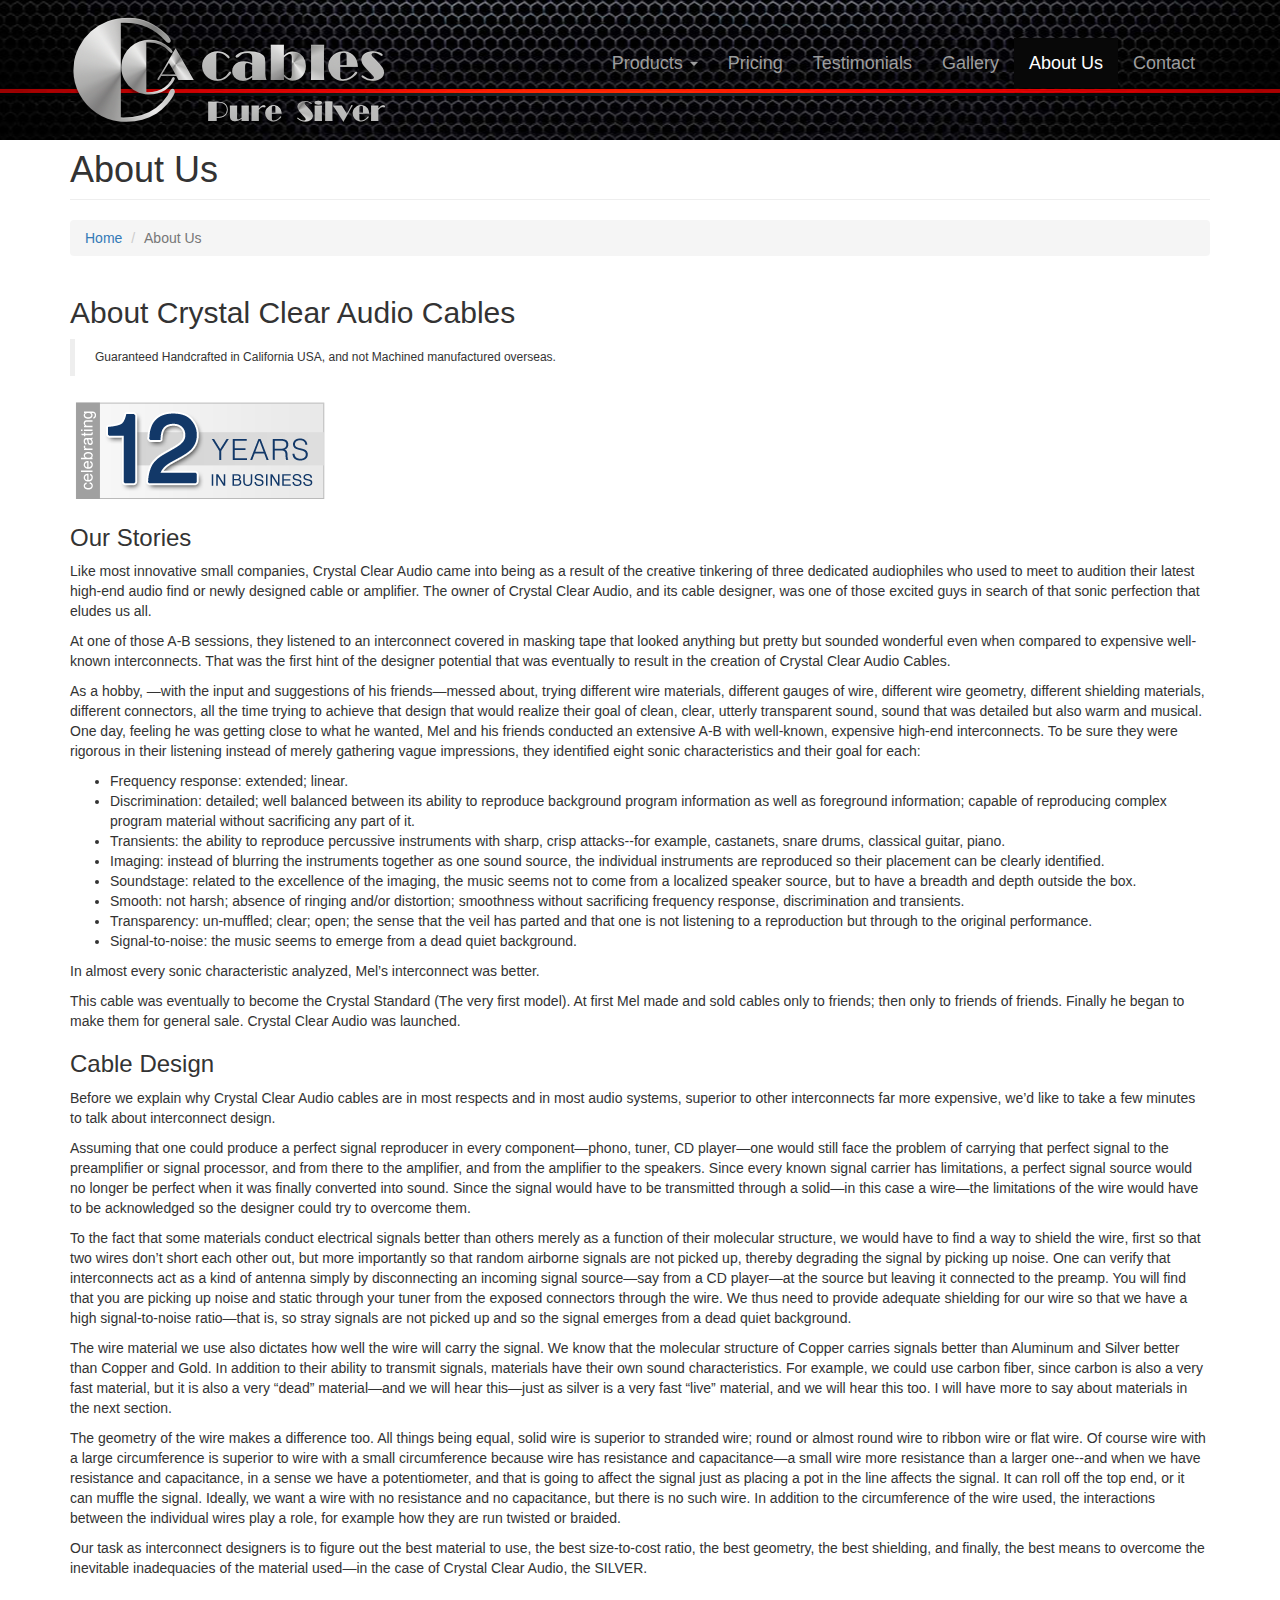
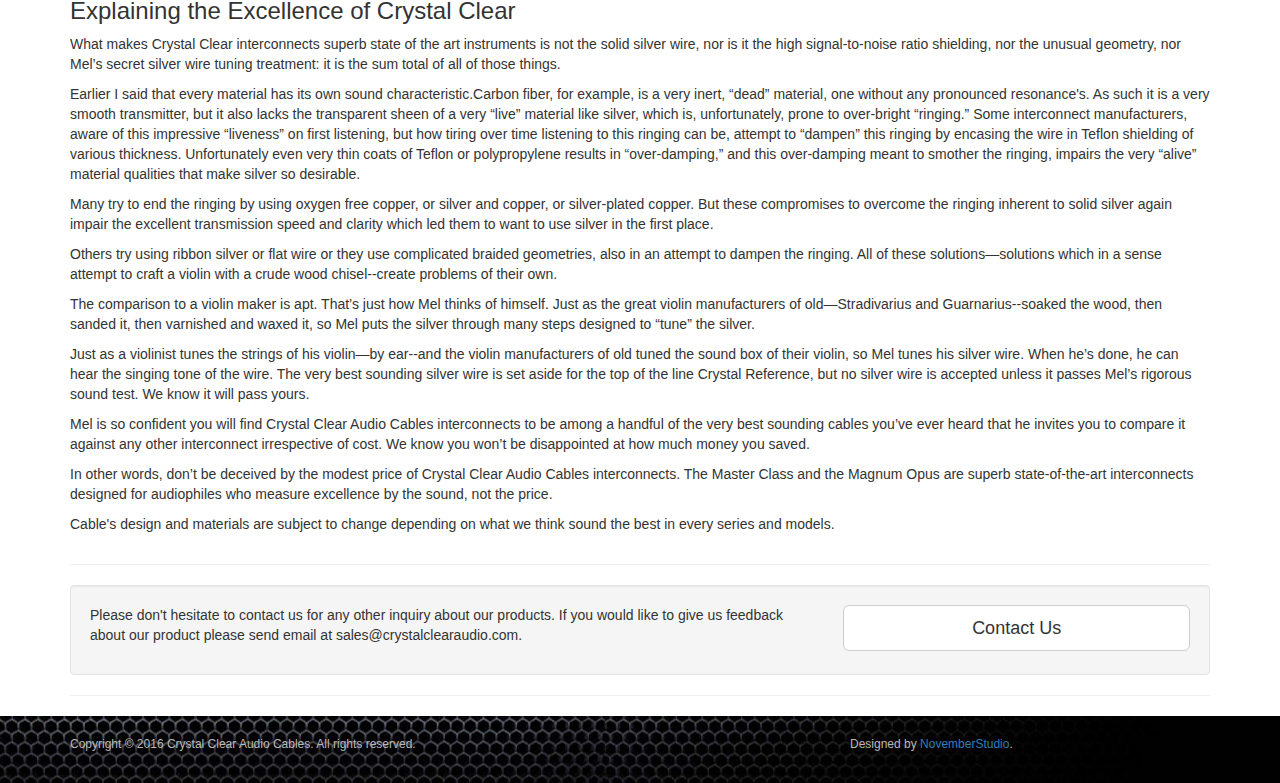
==== about-us/index.html @ 2823f942 "Update index.html" ====
<!DOCTYPE html>
<html lang="en">

<head>

  <meta charset="utf-8">
  <meta http-equiv="X-UA-Compatible" content="IE=edge">
  <meta name="viewport" content="width=device-width, initial-scale=1">
  <meta name="description" content="Crystal Clear Audio Cable, makes of audiophile cables including speaker,video cables and analog and digital interconnects.">
  <meta name="author" content="">

  <title>About Us - Crystal Clear Audio Cables</title>

  <!-- Bootstrap Core CSS -->
  <link href="/css/bootstrap.min.css" rel="stylesheet">

  <!-- Custom CSS -->
  <link href="/css/styles.css" rel="stylesheet">

  <!-- Custom Fonts -->
  <link href="/font-awesome/css/font-awesome.min.css" rel="stylesheet" type="text/css">

</head>

<body>

  <!-- Navigation -->
  <nav class="navbar navbar-inverse navbar-fixed-top" role="navigation">
    <div class="container">

        <!-- Brand and toggle get grouped for better mobile display -->
        <div class="navbar-header">
          <button type="button" class="navbar-toggle" data-toggle="collapse" data-target="#bs-cca-navbar-collapse-1">
            <span class="sr-only">Toggle navigation</span>
            <span class="icon-bar"></span>
            <span class="icon-bar"></span>
            <span class="icon-bar"></span>
          </button>
            <a class="navbar-brand" href="/">
        <img id="logo" class="visible-lg" src="/images/logo.png">
        <img id="mobile-logo" class="hidden-lg" src="/images/logo-mobile.png">
    </a>
        </div>

            <!-- Collect the nav links, forms, and other content for toggling -->
            <div class="collapse navbar-collapse" id="bs-cca-navbar-collapse-1">
                <ul class="nav navbar-nav navbar-right">
                    <li class="dropdown">
                        <a href="#" class="dropdown-toggle" data-toggle="dropdown">Products <b class="caret"></b></a>
                        <ul class="dropdown-menu">
                            <li><a href="/products/master-class">Master Class</a></li>
                            <li><a href="/products/studio-reference">Studio Reference</a></li>
                            <li><a href="/products/magnum-opus">Magnum Opus</a></li>
                        </ul>
                    </li>
                    <li><a href="/pricing">Pricing</a></li>
                    <li><a href="/testimonials">Testimonials</a></li>
                    <li><a href="/gallery">Gallery</a></li>
                    <li class="active"><a href="">About Us</a></li>
                    <li><a href="/contact">Contact</a></li>
                </ul>
            </div>
            <!-- /.navbar-collapse -->
        </div>
        <!-- /.container -->
    </nav>

    <!-- Page Content -->
    <div class="container">

      <!-- Page Heading/Breadcrumbs -->
        <div class="row">
            <div class="col-lg-12">
                <h1 class="page-header home-title">About Us</h1>
                <ol class="breadcrumb">
                    <li><a href="/">Home</a>
                    </li>
                    <li class="active">About Us</li>
                </ol>
            </div>
        </div>
        <!-- /.row -->

    <!-- Content Section -->
        <div class="row">
            <div class="col-lg-12">
                <h2>About Crystal Clear Audio Cables</h2>
                <blockquote>
                  <p>Guaranteed Handcrafted in California USA, and not Machined manufactured overseas.</p>
                </blockquote>
                <p><img src="/images/12years.png" alt="Celebrating our 12 year Anniversary"></p>

                <h3>Our Stories</h3>
                <p>Like most innovative small companies, Crystal Clear Audio came into being as a result of the creative tinkering of three dedicated audiophiles who used to meet to audition their latest high-end audio find or newly designed cable or amplifier. The owner of Crystal Clear Audio, and its cable designer, was one of those excited guys in search of that sonic perfection that eludes us all.</p>
                <p>At one of those A-B sessions, they listened to an interconnect covered in masking tape that looked anything but pretty but sounded wonderful even when compared to expensive well-known interconnects. That was the first hint of the designer potential that was eventually to result in the creation of Crystal Clear Audio Cables.</p>
                <p>As a hobby, —with the input and suggestions of his friends—messed about, trying different wire materials, different gauges of wire, different wire geometry, different shielding materials, different connectors, all the time trying to achieve that design that would realize their goal of clean, clear, utterly transparent sound, sound that was detailed but also warm and musical. One day, feeling he was getting close to what he wanted, Mel and his friends conducted an extensive A-B with well-known, expensive high-end interconnects. To be sure they were rigorous in their listening instead of merely gathering vague impressions, they identified eight sonic characteristics and their goal for each:</p>

                <ul>
                  <li>Frequency response: extended; linear.</li>

                  <li>Discrimination: detailed; well balanced between its ability to reproduce background program information as well as foreground information; capable of reproducing complex program material without sacrificing any part of it.</li>

                  <li>Transients: the ability to reproduce percussive instruments with sharp, crisp attacks--for example, castanets, snare drums, classical guitar, piano.</li>

                  <li>Imaging: instead of blurring the instruments together as one sound source, the individual instruments are reproduced so their placement can be clearly identified.</li>

                  <li>Soundstage: related to the excellence of the imaging, the music seems not to come from a localized speaker source, but to have a breadth and depth outside the box.</li>

                  <li>Smooth: not harsh; absence of ringing and/or distortion; smoothness without sacrificing frequency response, discrimination and transients.</li>

                  <li>Transparency: un-muffled; clear; open; the sense that the veil has parted and that one is not listening to a reproduction but through to the original performance.</li>

                  <li>Signal-to-noise: the music seems to emerge from a dead quiet background.</li>
                </ul>

                <p>In almost every sonic characteristic analyzed, Mel’s interconnect was better.</p>
                <p>This cable was eventually to become the Crystal Standard (The very first model). At first Mel made and sold cables only to friends; then only to friends of friends. Finally he began to make them for general sale. Crystal Clear Audio was launched.</p>
                <h3>Cable Design</h3>
                <p>Before we explain why Crystal Clear Audio cables are in most respects and in most audio systems, superior to other interconnects far more expensive, we’d like to take a few minutes to talk about interconnect design.</p>
                <p>Assuming that one could produce a perfect signal reproducer in every component—phono, tuner, CD player—one would still face the problem of carrying that perfect signal to the preamplifier or signal processor, and from there to the amplifier, and from the amplifier to the speakers. Since every known signal carrier has limitations, a perfect signal source would no longer be perfect when it was finally converted into sound. Since the signal would have to be transmitted through a solid—in this case a wire—the limitations of the wire would have to be acknowledged so the designer could try to overcome them.</p>
                <p>To the fact that some materials conduct electrical signals better than others merely as a function of their molecular structure, we would have to find a way to shield the wire, first so that two wires don’t short each other out, but more importantly so that random airborne signals are not picked up, thereby degrading the signal by picking up noise. One can verify that interconnects act as a kind of antenna simply by disconnecting an incoming signal source—say from a CD player—at the source but leaving it connected to the preamp. You will find that you are picking up noise and static through your tuner from the exposed connectors through the wire. We thus need to provide adequate shielding for our wire so that we have a high signal-to-noise ratio—that is, so stray signals are not picked up and so the signal emerges from a dead quiet background.</p>
                <p>The wire material we use also dictates how well the wire will carry the signal. We know that the molecular structure of Copper carries signals better than Aluminum and Silver better than Copper and Gold. In addition to their ability to transmit signals, materials have their own sound characteristics. For example, we could use carbon fiber, since carbon is also a very fast material, but it is also a very “dead” material—and we will hear this—just as silver is a very fast “live” material, and we will hear this too. I will have more to say about materials in the next section.</p>
                <p>The geometry of the wire makes a difference too. All things being equal, solid wire is superior to stranded wire; round or almost round wire to ribbon wire or flat wire. Of course wire with a large circumference is superior to wire with a small circumference because wire has resistance and capacitance—a small wire more resistance than a larger one--and when we have resistance and capacitance, in a sense we have a potentiometer, and that is going to affect the signal just as placing a pot in the line affects the signal. It can roll off the top end, or it can muffle the signal. Ideally, we want a wire with no resistance and no capacitance, but there is no such wire. In addition to the circumference of the wire used, the interactions between the individual wires play a role, for example how they are run twisted or braided.</p>
                <p>Our task as interconnect designers is to figure out the best material to use, the best size-to-cost ratio, the best geometry, the best shielding, and finally, the best means to overcome the inevitable inadequacies of the material used—in the case of Crystal Clear Audio, the SILVER.</p>
                <h3>Explaining the Excellence of Crystal Clear</h3>
                <p>What makes Crystal Clear interconnects superb state of the art instruments is not the solid silver wire, nor is it the high signal-to-noise ratio shielding, nor the unusual geometry, nor Mel’s secret silver wire tuning treatment: it is the sum total of all of those things.</p>
                <p>Earlier I said that every material has its own sound characteristic.Carbon fiber, for example, is a very inert, “dead” material, one without any pronounced resonance's. As such it is a very smooth transmitter, but it also lacks the transparent sheen of a very “live” material like silver, which is, unfortunately, prone to over-bright “ringing.” Some interconnect manufacturers, aware of this impressive “liveness” on first listening, but how tiring over time listening to this ringing can be, attempt to “dampen” this ringing by encasing the wire in Teflon shielding of various thickness. Unfortunately even very thin coats of Teflon or polypropylene results in “over-damping,” and this over-damping meant to smother the ringing, impairs the very “alive” material qualities that make silver so desirable.</p>
                <p>Many try to end the ringing by using oxygen free copper, or silver and copper, or silver-plated copper. But these compromises to overcome the ringing inherent to solid silver again impair the excellent transmission speed and clarity which led them to want to use silver in the first place.</p>
                <p>Others try using ribbon silver or flat wire or they use complicated braided geometries, also in an attempt to dampen the ringing. All of these solutions—solutions which in a sense attempt to craft a violin with a crude wood chisel--create problems of their own.</p>
                <p>The comparison to a violin maker is apt. That’s just how Mel thinks of himself. Just as the great violin manufacturers of old—Stradivarius and Guarnarius--soaked the wood, then sanded it, then varnished and waxed it, so Mel puts the silver through many steps designed to “tune” the silver.</p>
                <p>Just as a violinist tunes the strings of his violin—by ear--and the violin manufacturers of old tuned the sound box of their violin, so Mel tunes his silver wire. When he’s done, he can hear the singing tone of the wire. The very best sounding silver wire is set aside for the top of the line Crystal Reference, but no silver wire is accepted unless it passes Mel’s rigorous sound test. We know it will pass yours.</p>
                <p>Mel is so confident you will find Crystal Clear Audio Cables interconnects to be among a handful of the very best sounding cables you’ve ever heard that he invites you to compare it against any other interconnect irrespective of cost. We know you won’t be disappointed at how much money you saved.</p>
                <p>In other words, don’t be deceived by the modest price of Crystal Clear Audio Cables interconnects. The Master Class and the Magnum Opus are superb state-of-the-art interconnects designed for audiophiles who measure excellence by the sound, not the price.</p>
                <p>Cable's design and materials are subject to change depending on what we think sound the best in every series and models.</p>
        </div>
    </div>
    
    <hr>

    <!-- Contact Us Section -->
    <div class="well">
        <div class="row">
            <div class="col-md-8">
                <p>Please don't hesitate to contact us for any other inquiry about our products. If you would like to give us feedback about our product please send email at sales@crystalclearaudio.com.</p>
            </div>
            <div class="col-md-4">
                <a class="btn btn-lg btn-default btn-block" href="#">Contact Us</a>
            </div>
        </div>
    </div>

    <hr>

    </div>
    <!-- /.container -->

    <div class="footer-wrapper">
      <div class="container">
        <!-- Footer -->
        <footer>
          <div class="row">
            <div class="col-lg-8">
              <p>Copyright © 2016 Crystal Clear Audio Cables. All rights reserved.</p>
            </div>
            <div class="col-lg-4">
              <p>Designed by <a href="http://www.novemberstudio.com/" alt="NovemberStudio Web Design & Drupal Development">NovemberStudio</a>.</p>
            </div>
          </div>
        </footer>
      </div>
    </div>

    <!-- jQuery -->
    <script src="/js/jquery.js"></script>

    <!-- Bootstrap Core JavaScript -->
    <script src="/js/bootstrap.min.js"></script>

</body>

</html>
---- css/styles.css ----
/*!
 * Start Bootstrap - Modern Business HTML Template (http://startbootstrap.com)
 * Code licensed under the Apache License v2.0.
 * For details, see http://www.apache.org/licenses/LICENSE-2.0.
 */

/* Global Styles */

html,
body {
    height: 100%;
}

body {
    padding-top: 140px; /* Required padding for .navbar-fixed-top. Remove if using .navbar-static-top. Change if height of navigation changes. */
}

blockquote {
	font-size: 12px;
}

.img-portfolio {
    margin-bottom: 30px;
}

.img-portfolio img {
	margin-bottom: 10px;
}

.img-hover:hover {
    opacity: 0.8;
}

/* Branding  and Navigation */

.navbar {
	border: none;
}

.navbar-brand {
	min-height: 140px;
}

.navbar-nav {
    margin: 38px 0 0;
}

.navbar-inverse {  
	background: rgba(0, 0, 0, 0) url("../images/header2.jpg") no-repeat center;
}

.navbar-inverse .navbar-nav>li>a{
	font-size: 18px;
}

/* Home page */

.home-title {
	margin: 10px 0 20px;
}

.home-panel {
    border: 0px solid transparent;
    box-shadow: 1px 17px 25px -8px rgba(0,0,0,1.05);
}

.home-panel .panel-heading{
    color: #B9B9B9;
    background: rgba(0, 0, 0, 0) url("../images/panel-heading.jpg") repeat-x;
}

/* 404 Page Styles */

.error-404 {
    font-size: 100px;
}

/* Footer Styles */

footer {
    margin: 20px 0;
    color: #B9B9B9;
    font-size: 12px;
}

.footer-wrapper{
    background: rgba(0, 0, 0, 0) url("../images/footer.jpg") no-repeat right;
}

/* BS Call Out */
.bs-callout {
    padding: 20px;
    margin: 20px 0;
    border: 1px solid #eee;
    border-left-width: 5px;
    border-radius: 3px;
}
.bs-callout h4 {
    margin-top: 0;
    margin-bottom: 5px;
}
.bs-callout p:last-child {
    margin-bottom: 0;
}
.bs-callout code {
    border-radius: 3px;
}
.bs-callout+.bs-callout {
    margin-top: -5px;
}
.bs-callout-default {
    border-left-color: #777;
}
.bs-callout-default h4 {
    color: #777;
}
.bs-callout-primary {
    border-left-color: #428bca;
}
.bs-callout-primary h4 {
    color: #428bca;
}
.bs-callout-success {
    border-left-color: #5cb85c;
}
.bs-callout-success h4 {
    color: #5cb85c;
}
.bs-callout-danger {
    border-left-color: #d9534f;
}
.bs-callout-danger h4 {
    color: #d9534f;
}
.bs-callout-warning {
    border-left-color: #f0ad4e;
}
.bs-callout-warning h4 {
    color: #f0ad4e;
}
.bs-callout-info {
    border-left-color: #5bc0de;
}
.bs-callout-info h4 {
    color: #5bc0de;
}

/* Responsive Styles */

@media(max-width:991px) {
	.navbar-brand{
		min-height: 80px;
	}
	.navbar-nav {
	    margin: 0;
	}
	.navbar-inverse {
		background: rgba(0, 0, 0, 0) url("../images/header-mobile.jpg") repeat;
	}
}

@media(max-width:767px) {
	h1{font-size:22px;}
	h2{font-size:20px;}
	h3{font-size:18px;}
	h4{font-size:16px;}
	h5{font-size:14px;}
			
	body{
		padding-top: 50px;
	}
	.navbar-brand {
		min-height: 50px;
		padding: 0 15px;
	}
	.navbar-inverse {
		background: rgba(0, 0, 0, 0) url("../images/header-mobile.jpg") repeat;
	}
	.home-panel {
	    border: 1px solid #CCCCCC;
	    box-shadow: none;
	}
}
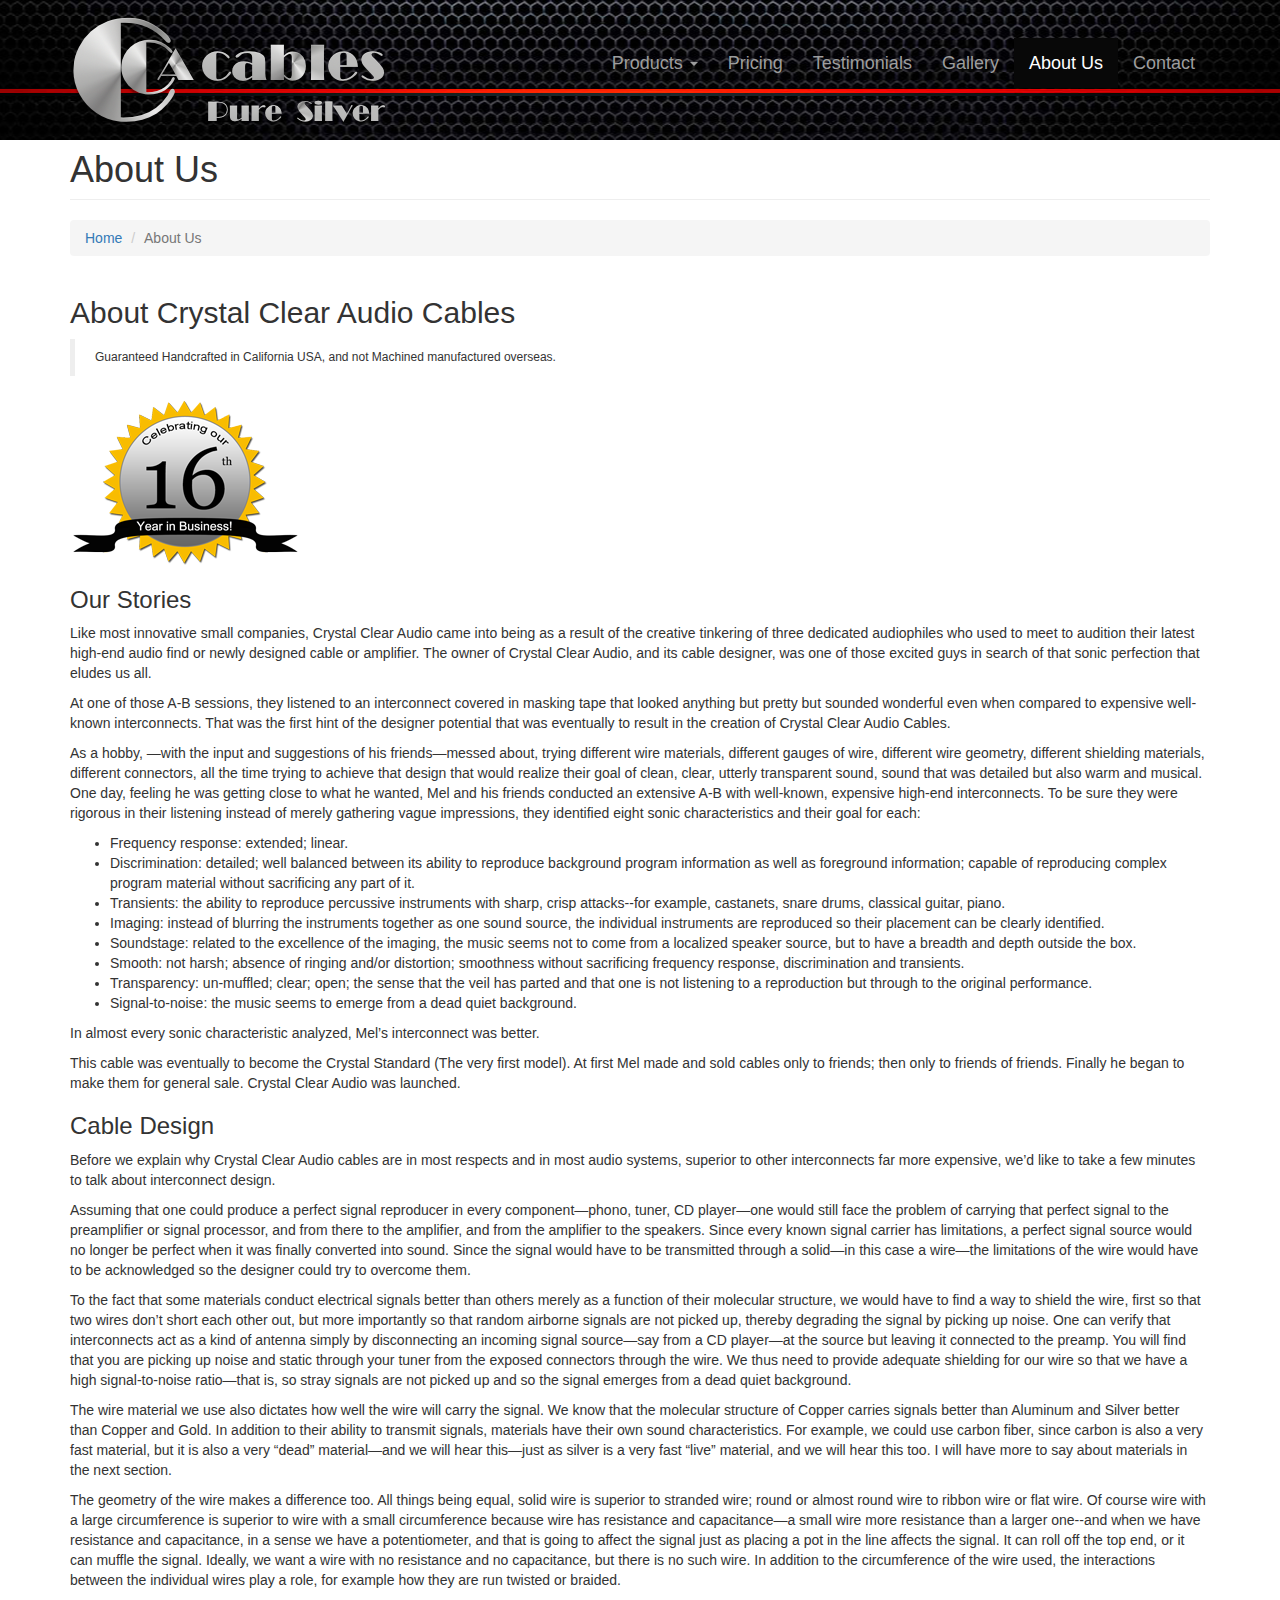
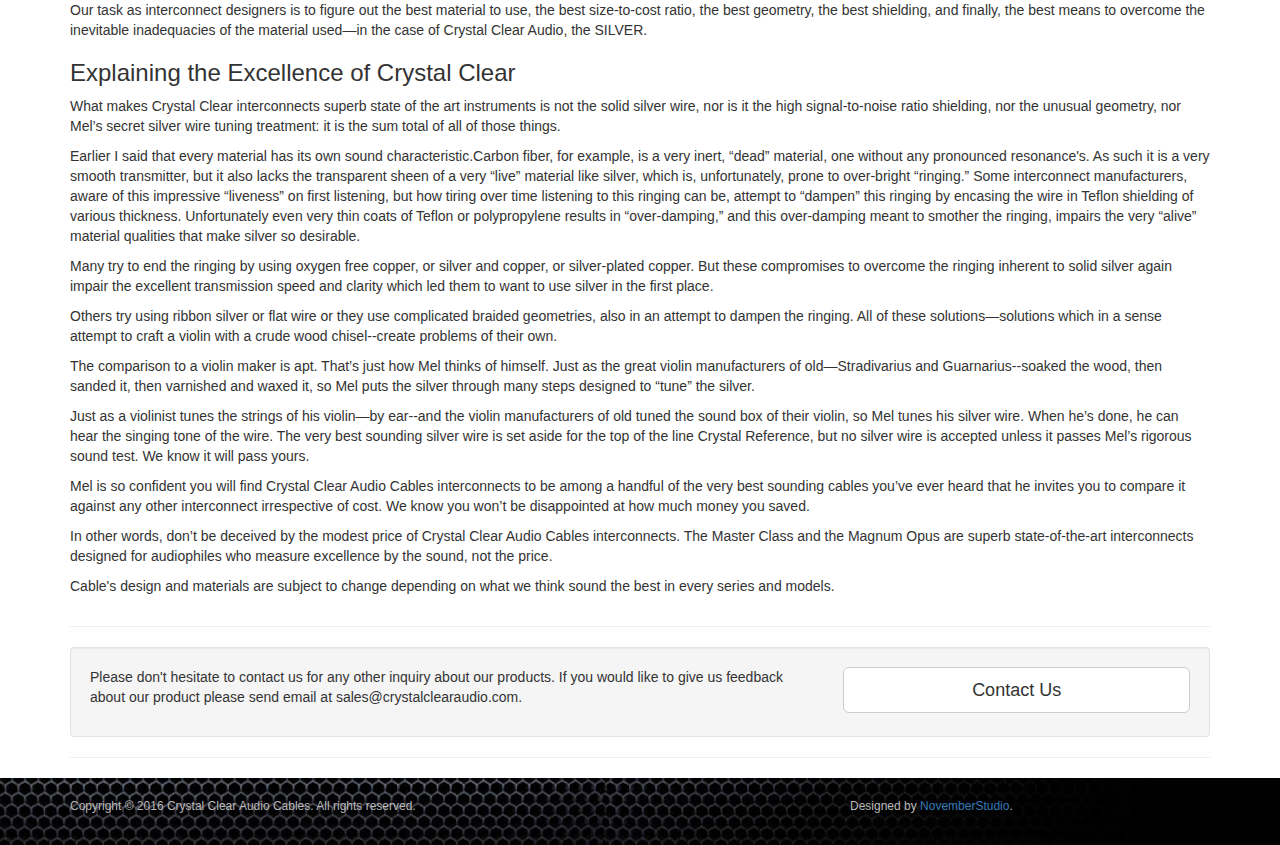
==== commit 9b136647: "update anniversary" ====
--- a/about-us/index.html
+++ b/about-us/index.html
@@ -37,8 +37,8 @@
             <span class="icon-bar"></span>
           </button>
             <a class="navbar-brand" href="/">
-        <img id="logo" class="visible-lg" src="/images/logo.png">
-        <img id="mobile-logo" class="hidden-lg" src="/images/logo-mobile.png">
+        <img id="logo" alt="Crystal Clear Audio Cables" class="visible-lg" src="/images/logo.png">
+        <img id="mobile-logo" alt="Crystal Clear Audio Cables" class="hidden-lg" src="/images/logo-mobile.png">
     </a>
         </div>
 
@@ -88,7 +88,7 @@
                 <blockquote>
                   <p>Guaranteed Handcrafted in California USA, and not Machined manufactured overseas.</p>
                 </blockquote>
-                <p><img src="/images/12years.png" alt="Celebrating our 12 year Anniversary"></p>
+                <p><img src="/images/anniversary.png" alt="Anual anniversary years in bussiness"></p>
 
                 <h3>Our Stories</h3>
                 <p>Like most innovative small companies, Crystal Clear Audio came into being as a result of the creative tinkering of three dedicated audiophiles who used to meet to audition their latest high-end audio find or newly designed cable or amplifier. The owner of Crystal Clear Audio, and its cable designer, was one of those excited guys in search of that sonic perfection that eludes us all.</p>
@@ -163,7 +163,7 @@
               <p>Copyright © 2016 Crystal Clear Audio Cables. All rights reserved.</p>
             </div>
             <div class="col-lg-4">
-              <p>Designed by <a href="http://www.novemberstudio.com/" alt="NovemberStudio Web Design & Drupal Development">NovemberStudio</a>.</p>
+              <p>Designed by <a href="http://www.novemberstudio.com/" title="NovemberStudio Web Design & Drupal Development">NovemberStudio</a>.</p>
             </div>
           </div>
         </footer>
--- a/css/styles.css
+++ b/css/styles.css
@@ -1,26 +1,23 @@
-/*!
- * Start Bootstrap - Modern Business HTML Template (http://startbootstrap.com)
- * Code licensed under the Apache License v2.0.
- * For details, see http://www.apache.org/licenses/LICENSE-2.0.
- */
-
 /* Global Styles */
 
 html,
 body {
-    height: 100%;
+	height: 100%;
 }
 
 body {
-    padding-top: 140px; /* Required padding for .navbar-fixed-top. Remove if using .navbar-static-top. Change if height of navigation changes. */
+	padding-top: 140px; /* Required padding for .navbar-fixed-top. Remove if using .navbar-static-top. Change if height of navigation changes. */
 }
 
 blockquote {
 	font-size: 12px;
 }
+blockquote footer{
+	margin: 0;
+}
 
 .img-portfolio {
-    margin-bottom: 30px;
+	margin-bottom: 30px;
 }
 
 .img-portfolio img {
@@ -28,7 +25,7 @@
 }
 
 .img-hover:hover {
-    opacity: 0.8;
+	opacity: 0.8;
 }
 
 /* Branding  and Navigation */
@@ -42,11 +39,11 @@
 }
 
 .navbar-nav {
-    margin: 38px 0 0;
+	margin: 38px 0 0;
 }
 
 .navbar-inverse {  
-	background: rgba(0, 0, 0, 0) url("../images/header2.jpg") no-repeat center;
+	background: rgba(0, 0, 0, 0) url("../images/header.jpg") no-repeat center;
 }
 
 .navbar-inverse .navbar-nav>li>a{
@@ -60,89 +57,124 @@
 }
 
 .home-panel {
-    border: 0px solid transparent;
-    box-shadow: 1px 17px 25px -8px rgba(0,0,0,1.05);
+ 	border: 0px solid transparent;
+  	box-shadow: 1px 17px 25px -8px rgba(0,0,0,1.05);
 }
 
 .home-panel .panel-heading{
-    color: #B9B9B9;
-    background: rgba(0, 0, 0, 0) url("../images/panel-heading.jpg") repeat-x;
+ 	color: #B9B9B9;
+  	background: rgba(0, 0, 0, 0) url("../images/panel-heading.jpg") repeat-x;
 }
 
 /* 404 Page Styles */
 
 .error-404 {
-    font-size: 100px;
+  	font-size: 100px;
 }
 
 /* Footer Styles */
 
 footer {
-    margin: 20px 0;
-    color: #B9B9B9;
-    font-size: 12px;
+  	margin: 20px 0;
+	color: #B9B9B9;
+	font-size: 12px;
 }
 
 .footer-wrapper{
-    background: rgba(0, 0, 0, 0) url("../images/footer.jpg") no-repeat right;
+  	background: rgba(0, 0, 0, 0) url("../images/footer.jpg") no-repeat right;
 }
 
 /* BS Call Out */
 .bs-callout {
-    padding: 20px;
-    margin: 20px 0;
-    border: 1px solid #eee;
-    border-left-width: 5px;
-    border-radius: 3px;
+  padding: 20px;
+  margin: 20px 0;
+  border: 1px solid #eee;
+  border-left-width: 5px;
+  border-radius: 3px;
 }
 .bs-callout h4 {
-    margin-top: 0;
-    margin-bottom: 5px;
+  margin-top: 0;
+  margin-bottom: 5px;
 }
 .bs-callout p:last-child {
-    margin-bottom: 0;
+  margin-bottom: 0;
 }
 .bs-callout code {
-    border-radius: 3px;
+ border-radius: 3px;
 }
 .bs-callout+.bs-callout {
-    margin-top: -5px;
+  margin-top: -5px;
 }
 .bs-callout-default {
-    border-left-color: #777;
+ 	border-left-color: #777;
 }
 .bs-callout-default h4 {
-    color: #777;
+  color: #777;
 }
 .bs-callout-primary {
-    border-left-color: #428bca;
+ 	border-left-color: #428bca;
 }
 .bs-callout-primary h4 {
-    color: #428bca;
+  color: #428bca;
 }
 .bs-callout-success {
-    border-left-color: #5cb85c;
+  border-left-color: #5cb85c;
 }
 .bs-callout-success h4 {
-    color: #5cb85c;
+  color: #5cb85c;
 }
 .bs-callout-danger {
-    border-left-color: #d9534f;
+  border-left-color: #d9534f;
 }
 .bs-callout-danger h4 {
-    color: #d9534f;
+  color: #d9534f;
 }
 .bs-callout-warning {
-    border-left-color: #f0ad4e;
+  border-left-color: #f0ad4e;
 }
 .bs-callout-warning h4 {
-    color: #f0ad4e;
+  color: #f0ad4e;
 }
 .bs-callout-info {
-    border-left-color: #5bc0de;
+  border-left-color: #5bc0de;
 }
 .bs-callout-info h4 {
-    color: #5bc0de;
+  color: #5bc0de;
+}
+
+/* Carousel */
+.carousel-control.right,
+.carousel-control.left {
+	background-image: none;
+}
+.carousel-control {
+	color: #333;
+}
+.carousel-control:hover,
+.carousel-control:focus {
+  color: #CA0D0D;
+}
+.carousel-indicators li {
+	 background-color: #CCC;
+	 border: 1px solid #777;
+}
+.carousel-indicators .active {
+	background-color: #CA0D0D;
+}
+.carousel-caption {
+	position: relative;
+	right: auto;
+	left: auto;
+	margin: 10px 0 0 0;
+	color: #333;
+	text-shadow: none;
+}
+.carousel-caption h4 {
+	margin:0 0 10px 0;
+}
+
+.carousel-inner img {
+	max-height:400px;
 }
 
 /* Responsive Styles */
@@ -177,7 +209,7 @@
 		background: rgba(0, 0, 0, 0) url("../images/header-mobile.jpg") repeat;
 	}
 	.home-panel {
-	    border: 1px solid #CCCCCC;
-	    box-shadow: none;
-	}
-}+	   border: 1px solid #CCCCCC;
+	   box-shadow: none;
+	}
+}
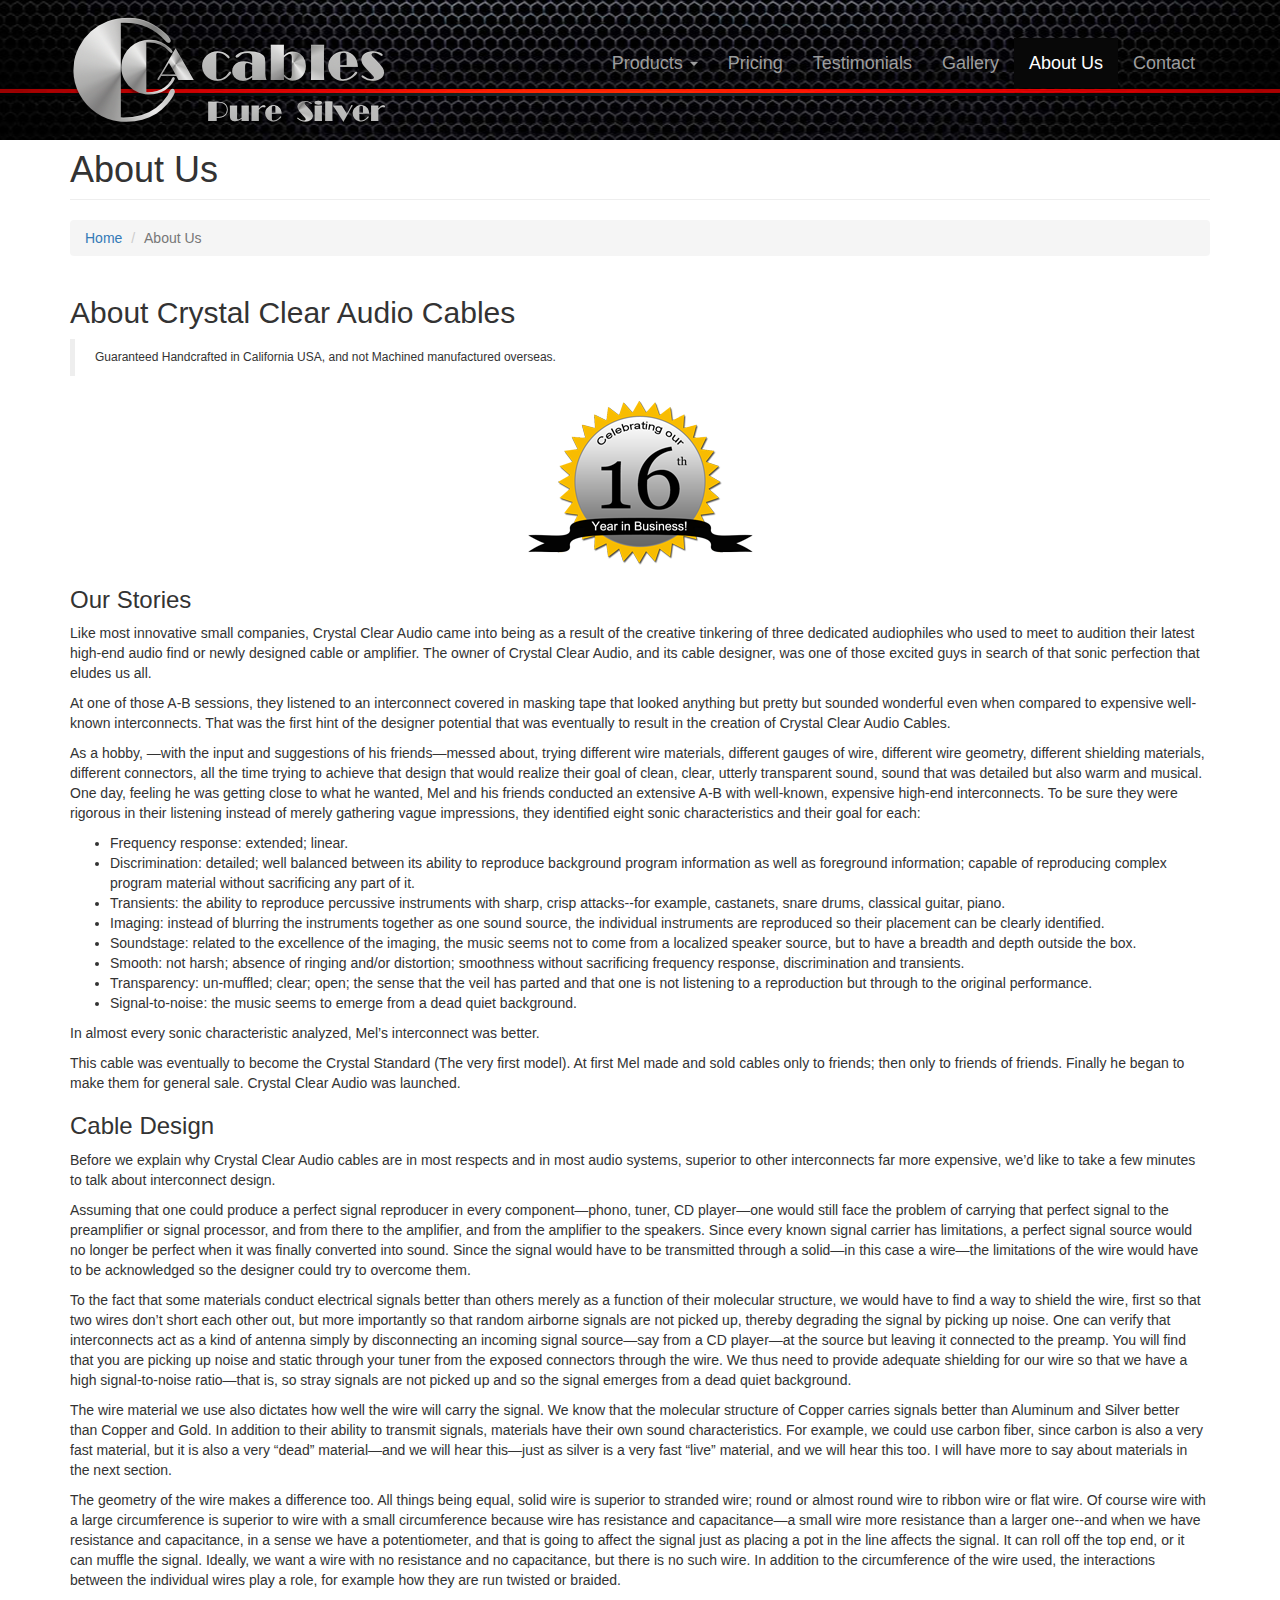
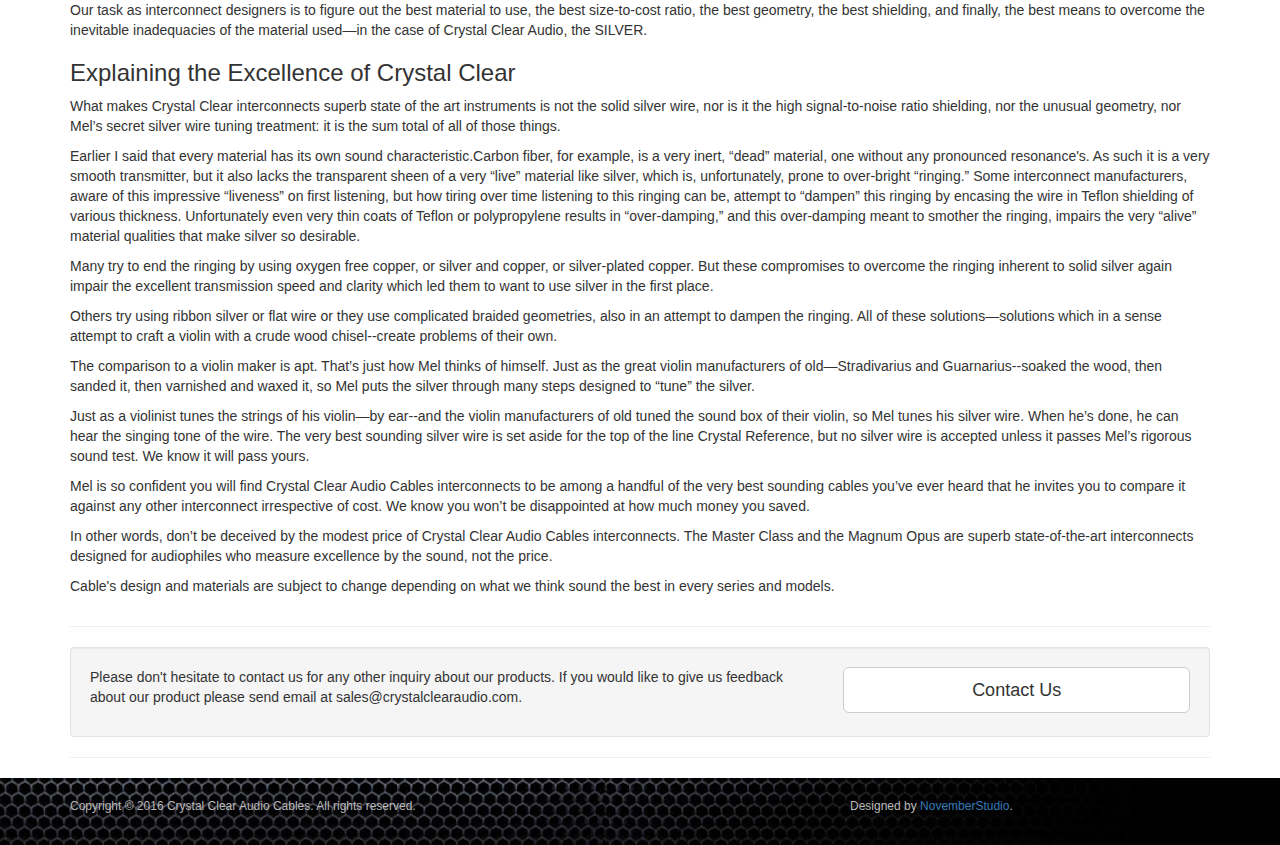
==== commit 36526939: "update anniversary" ====
--- a/about-us/index.html
+++ b/about-us/index.html
@@ -88,7 +88,7 @@
                 <blockquote>
                   <p>Guaranteed Handcrafted in California USA, and not Machined manufactured overseas.</p>
                 </blockquote>
-                <p><img src="/images/anniversary.png" alt="Anual anniversary years in bussiness"></p>
+                <p><img class="img-responsive center-block" src="/images/anniversary.png" alt="Anual anniversary years in bussiness"></p>
 
                 <h3>Our Stories</h3>
                 <p>Like most innovative small companies, Crystal Clear Audio came into being as a result of the creative tinkering of three dedicated audiophiles who used to meet to audition their latest high-end audio find or newly designed cable or amplifier. The owner of Crystal Clear Audio, and its cable designer, was one of those excited guys in search of that sonic perfection that eludes us all.</p>
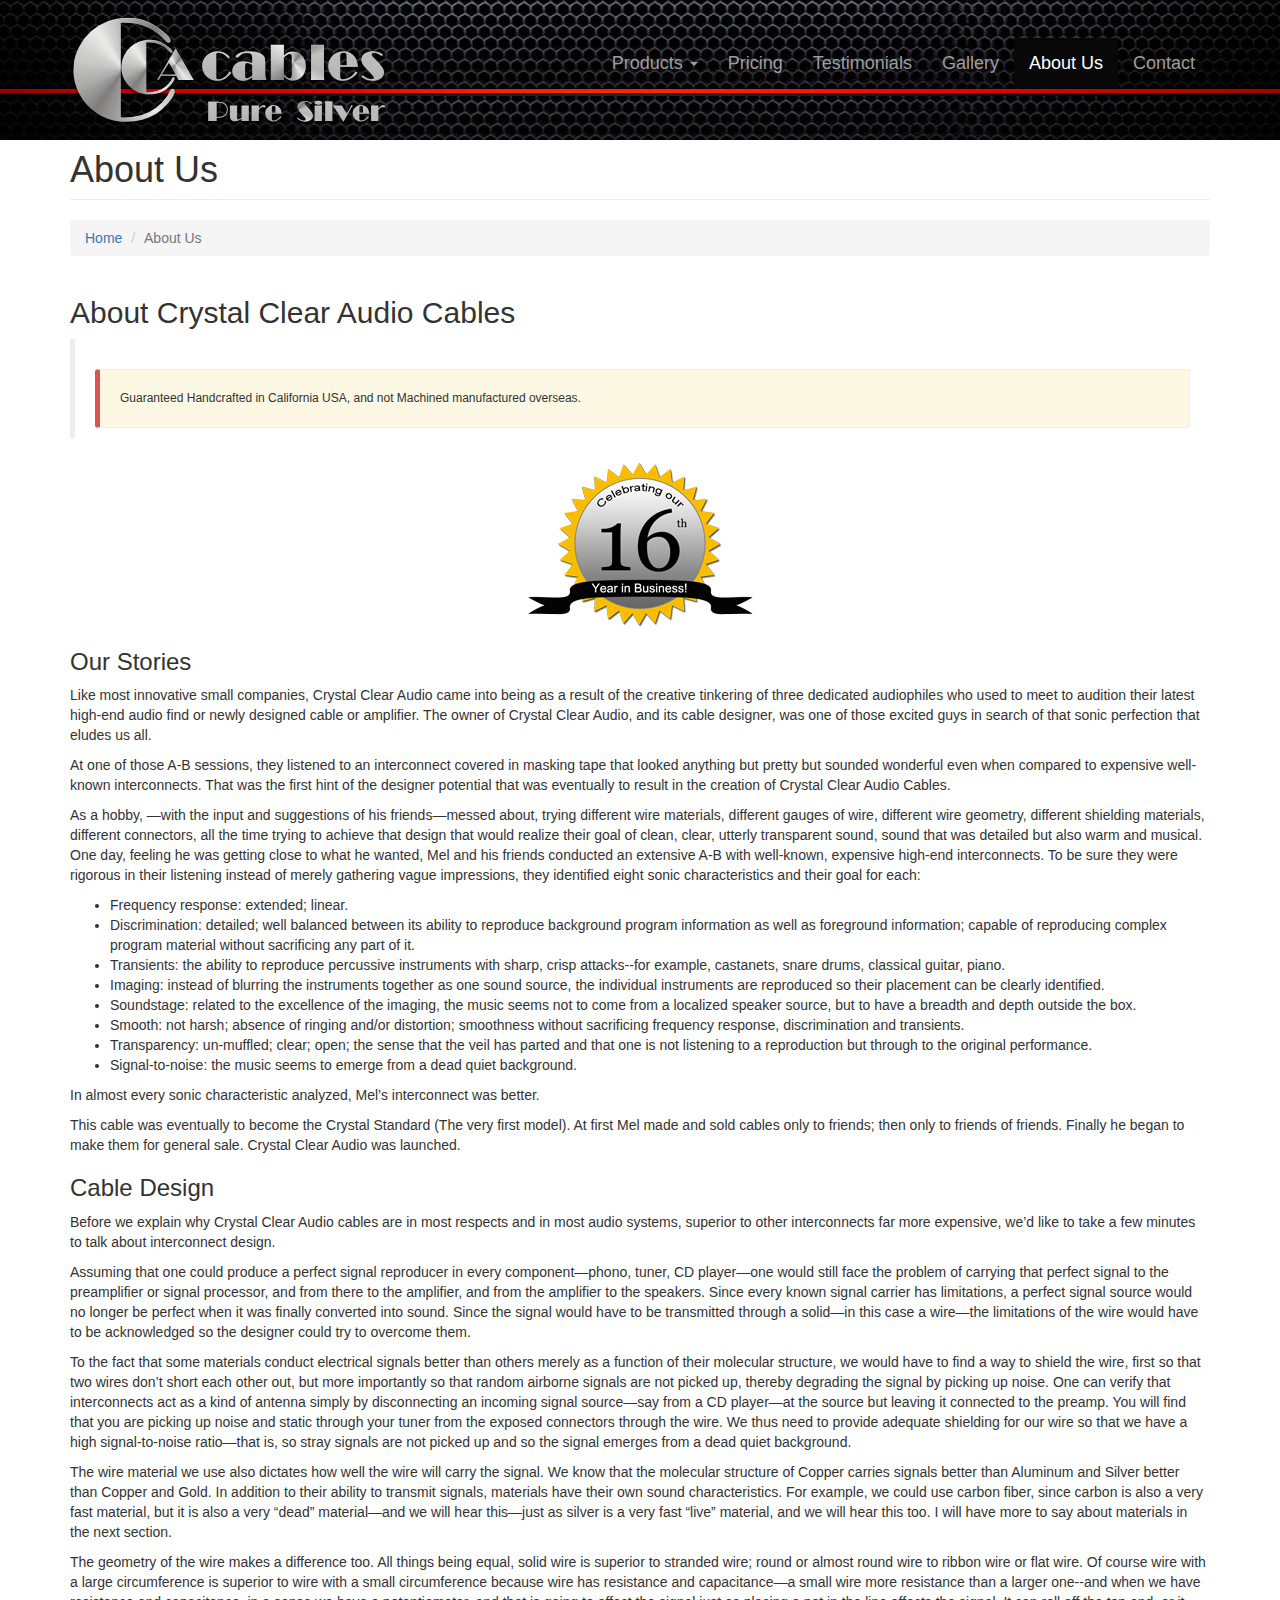
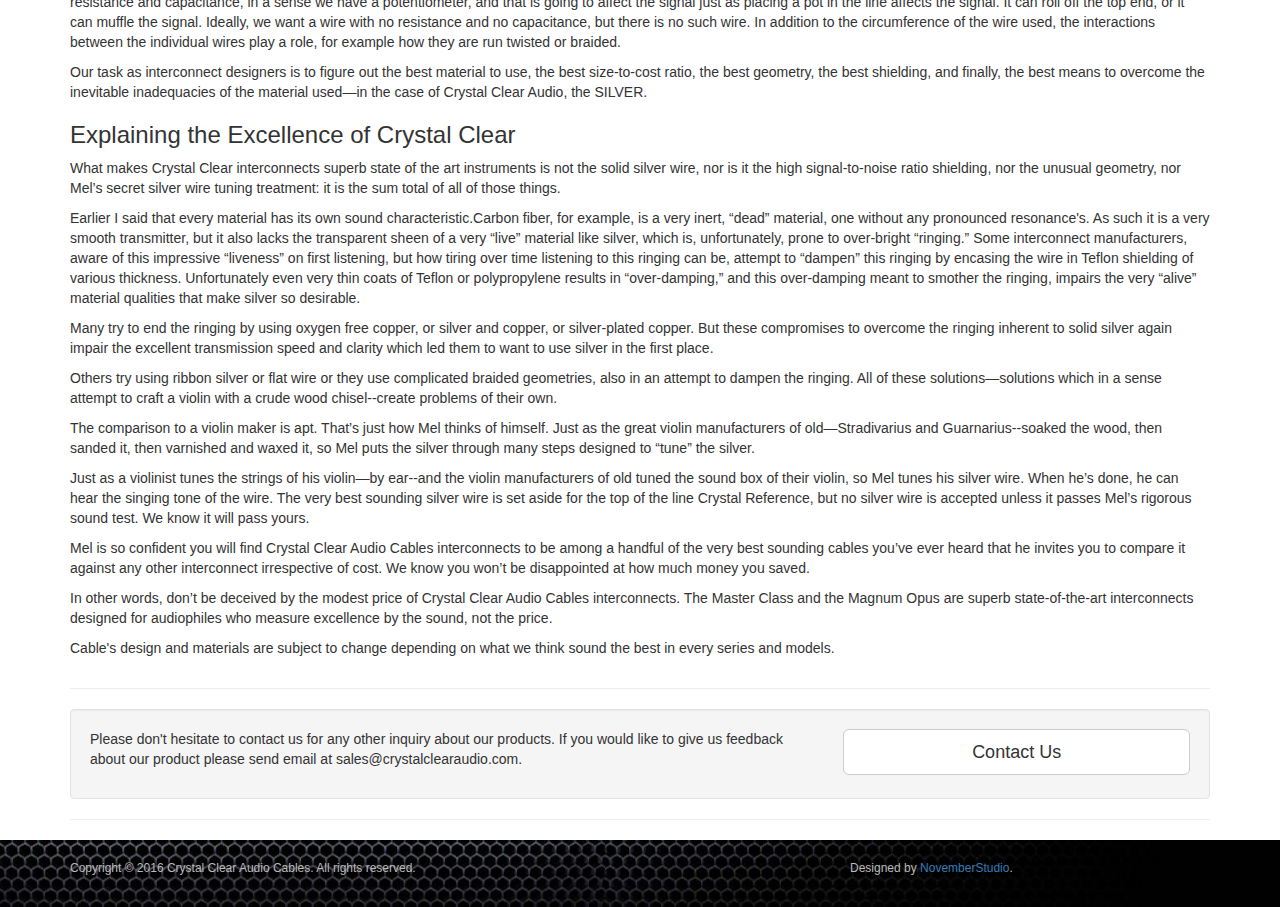
==== commit cb4fbd95: "update anniversary" ====
--- a/about-us/index.html
+++ b/about-us/index.html
@@ -86,7 +86,7 @@
             <div class="col-lg-12">
                 <h2>About Crystal Clear Audio Cables</h2>
                 <blockquote>
-                  <p>Guaranteed Handcrafted in California USA, and not Machined manufactured overseas.</p>
+                  <p class="bs-callout bs-callout-danger bg-warning">Guaranteed Handcrafted in California USA, and not Machined manufactured overseas.</p>
                 </blockquote>
                 <p><img class="img-responsive center-block" src="/images/anniversary.png" alt="Anual anniversary years in bussiness"></p>
 
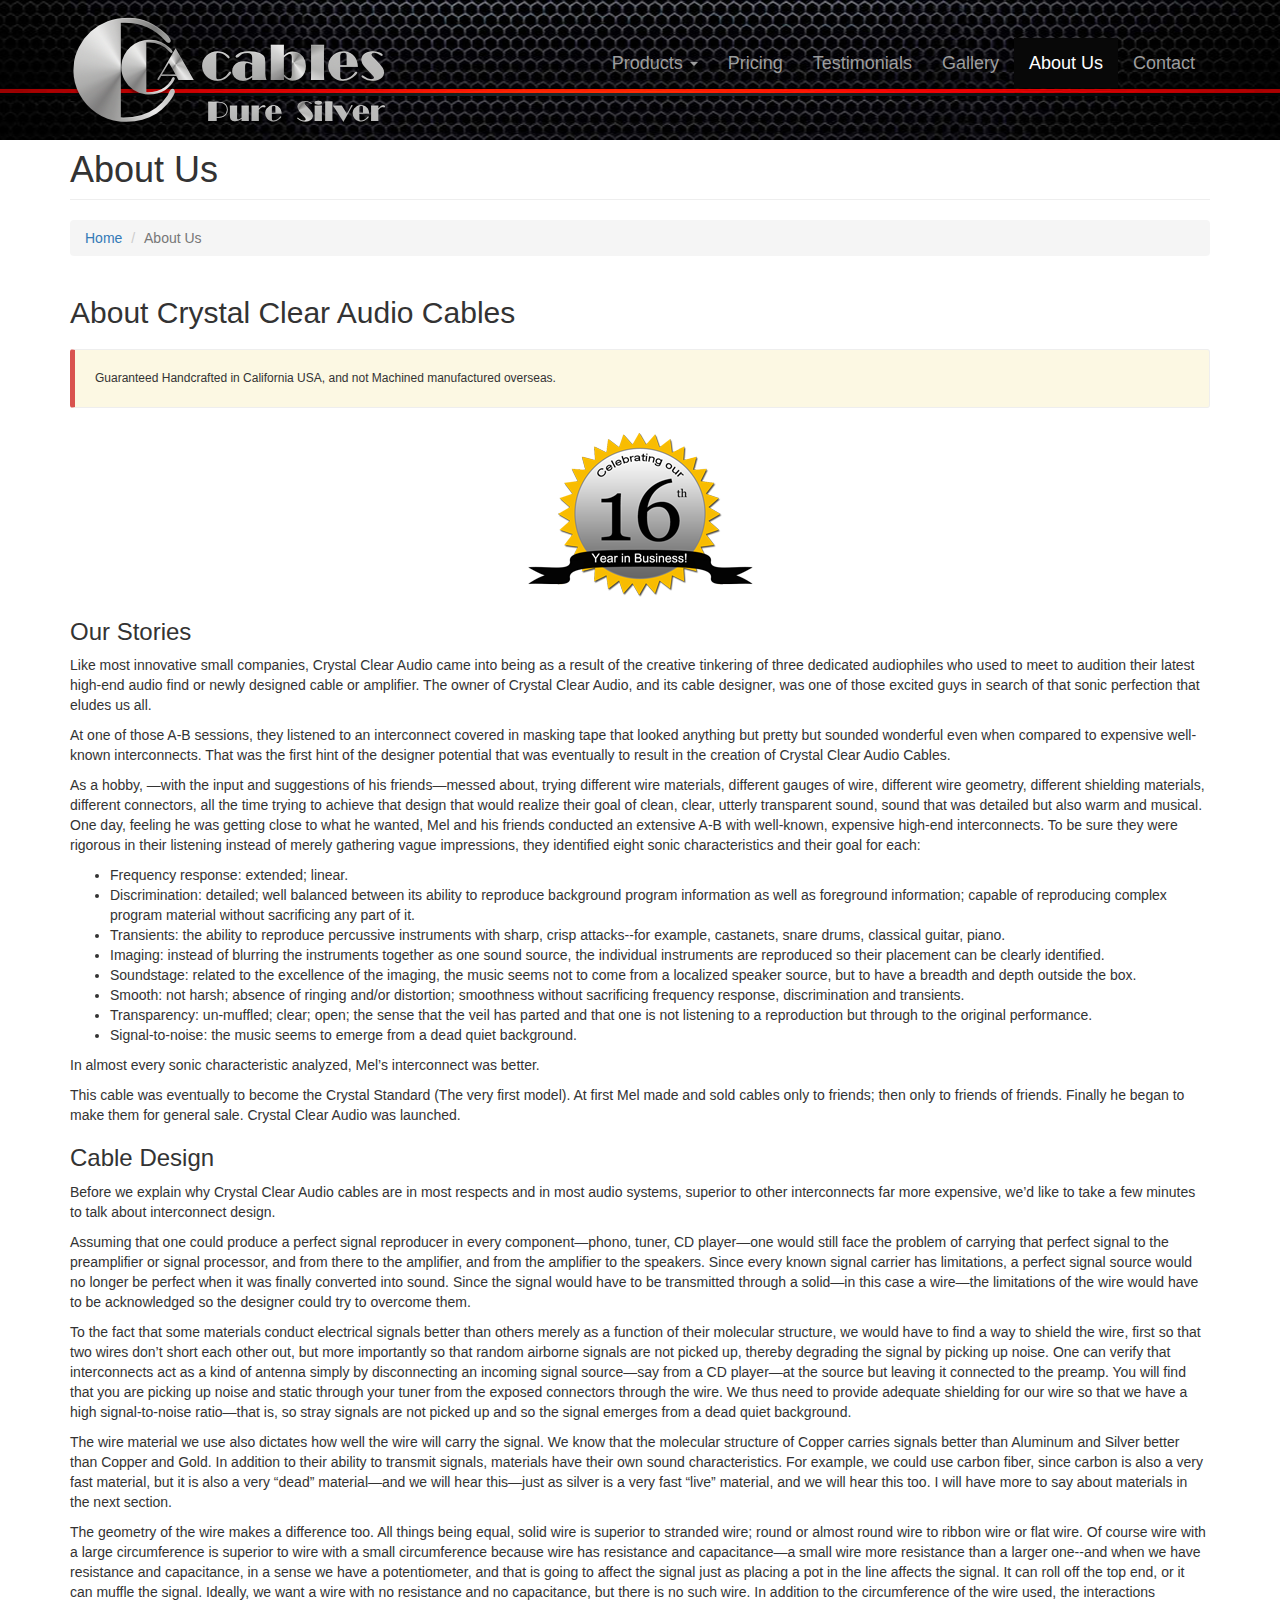
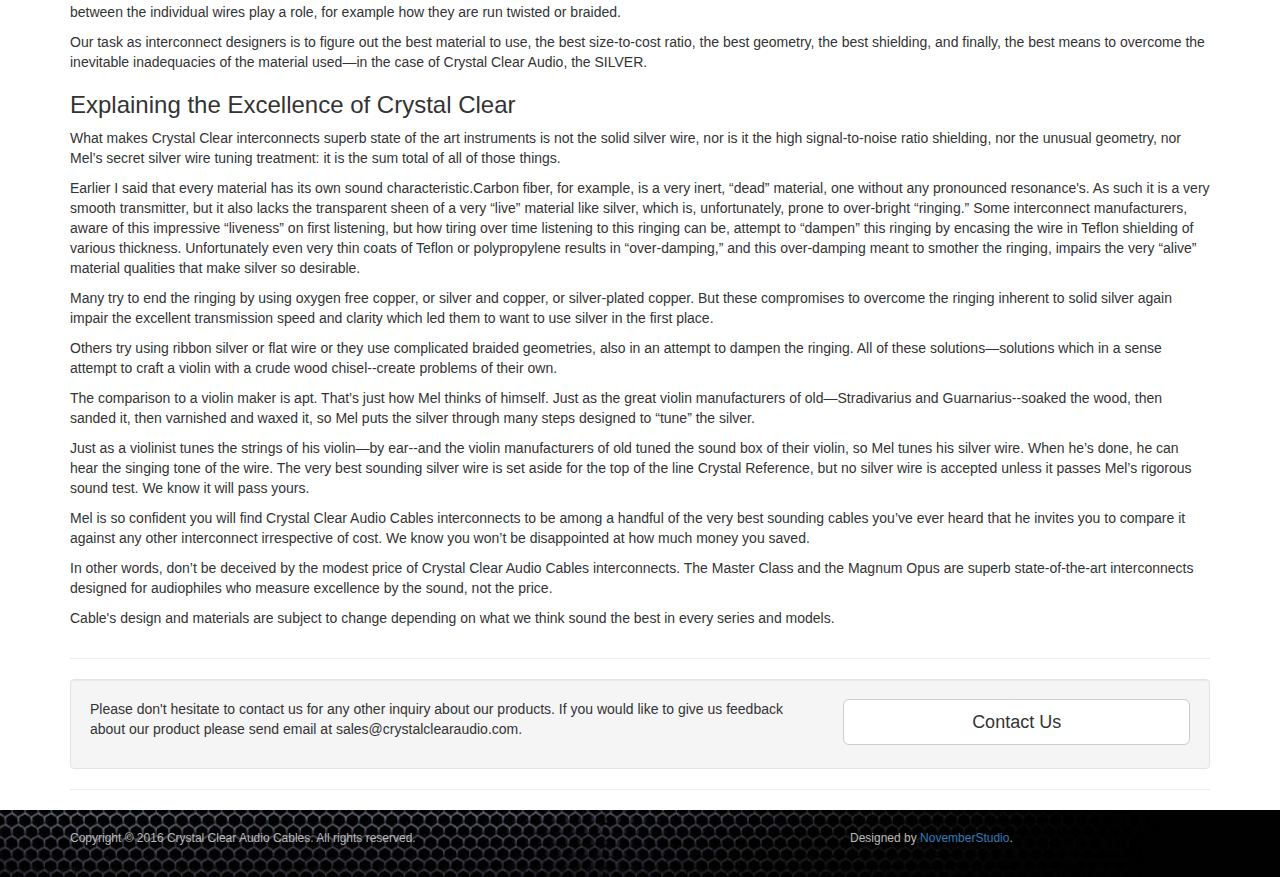
==== commit 0ca522df: "update anniversary" ====
--- a/about-us/index.html
+++ b/about-us/index.html
@@ -85,8 +85,8 @@
         <div class="row">
             <div class="col-lg-12">
                 <h2>About Crystal Clear Audio Cables</h2>
-                <blockquote>
-                  <p class="bs-callout bs-callout-danger bg-warning">Guaranteed Handcrafted in California USA, and not Machined manufactured overseas.</p>
+                <blockquote class="bs-callout bs-callout-danger bg-warning">
+                  <p>Guaranteed Handcrafted in California USA, and not Machined manufactured overseas.</p>
                 </blockquote>
                 <p><img class="img-responsive center-block" src="/images/anniversary.png" alt="Anual anniversary years in bussiness"></p>
 
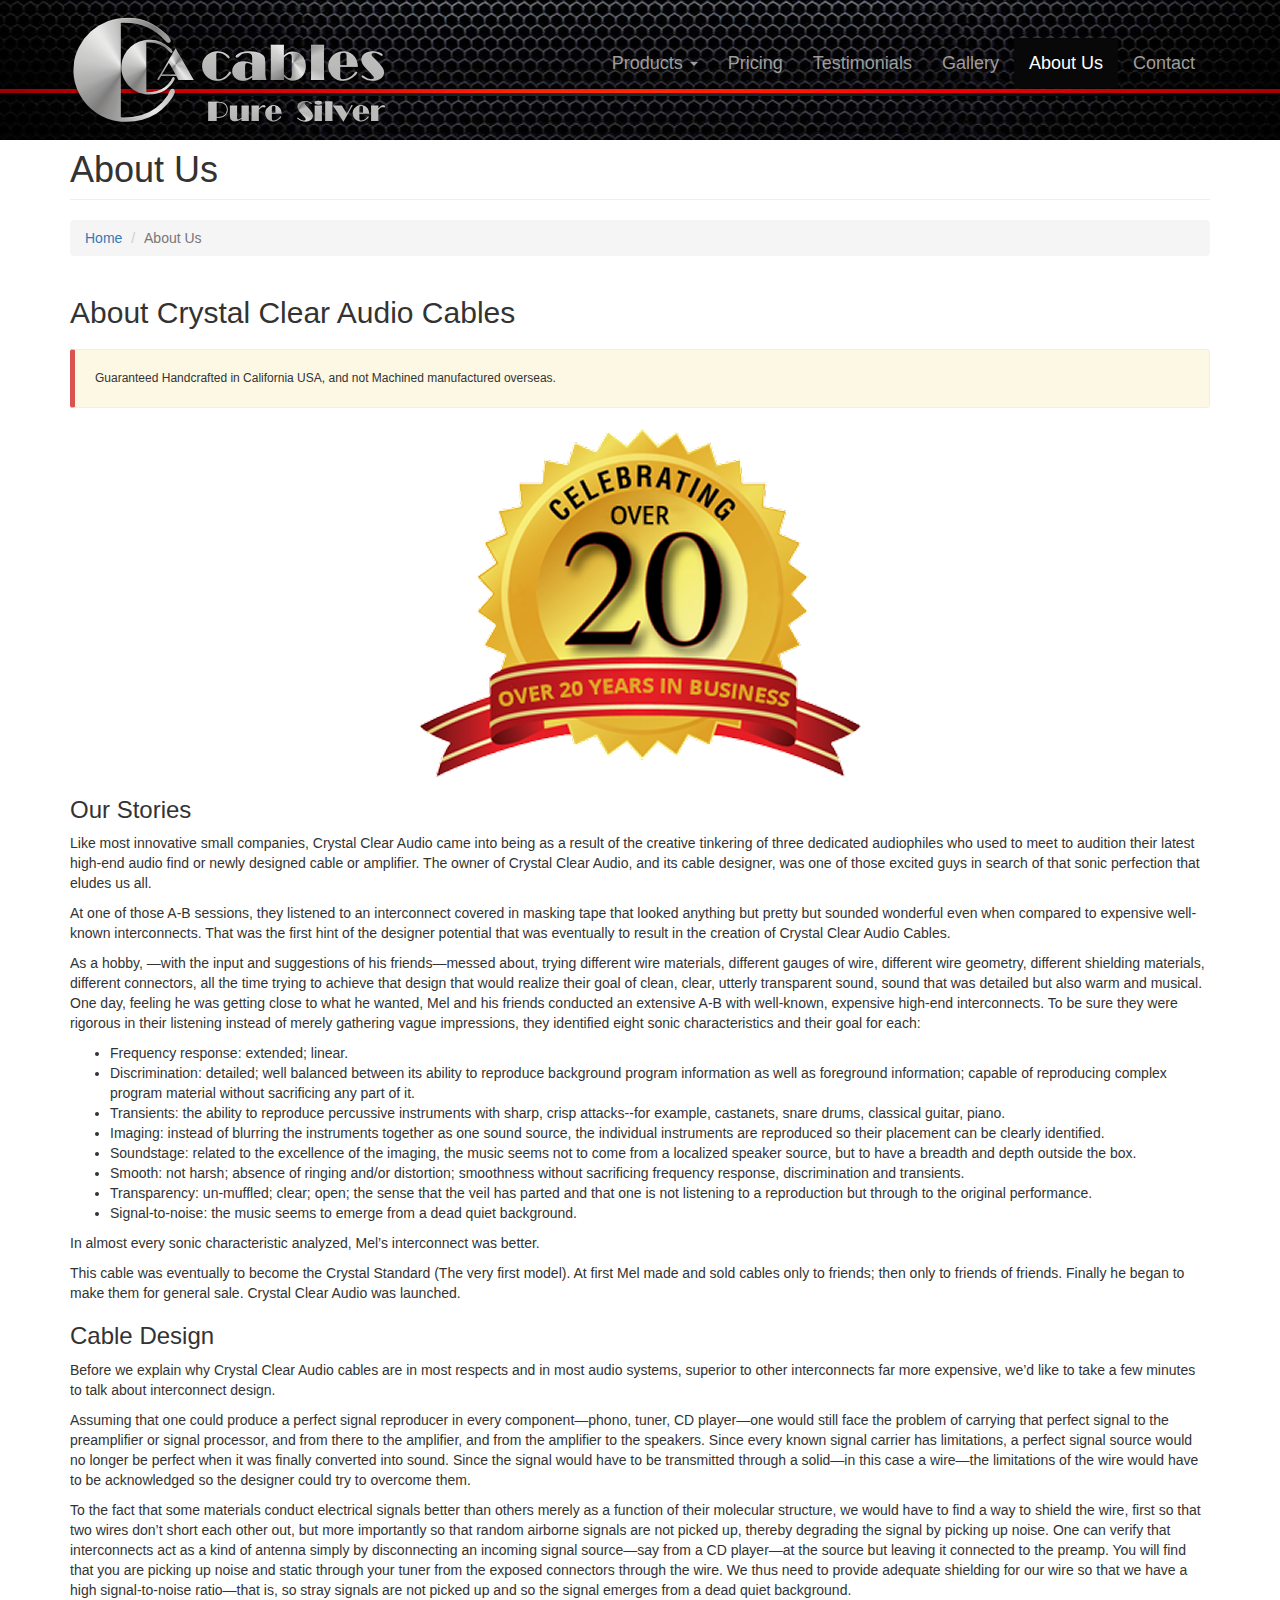
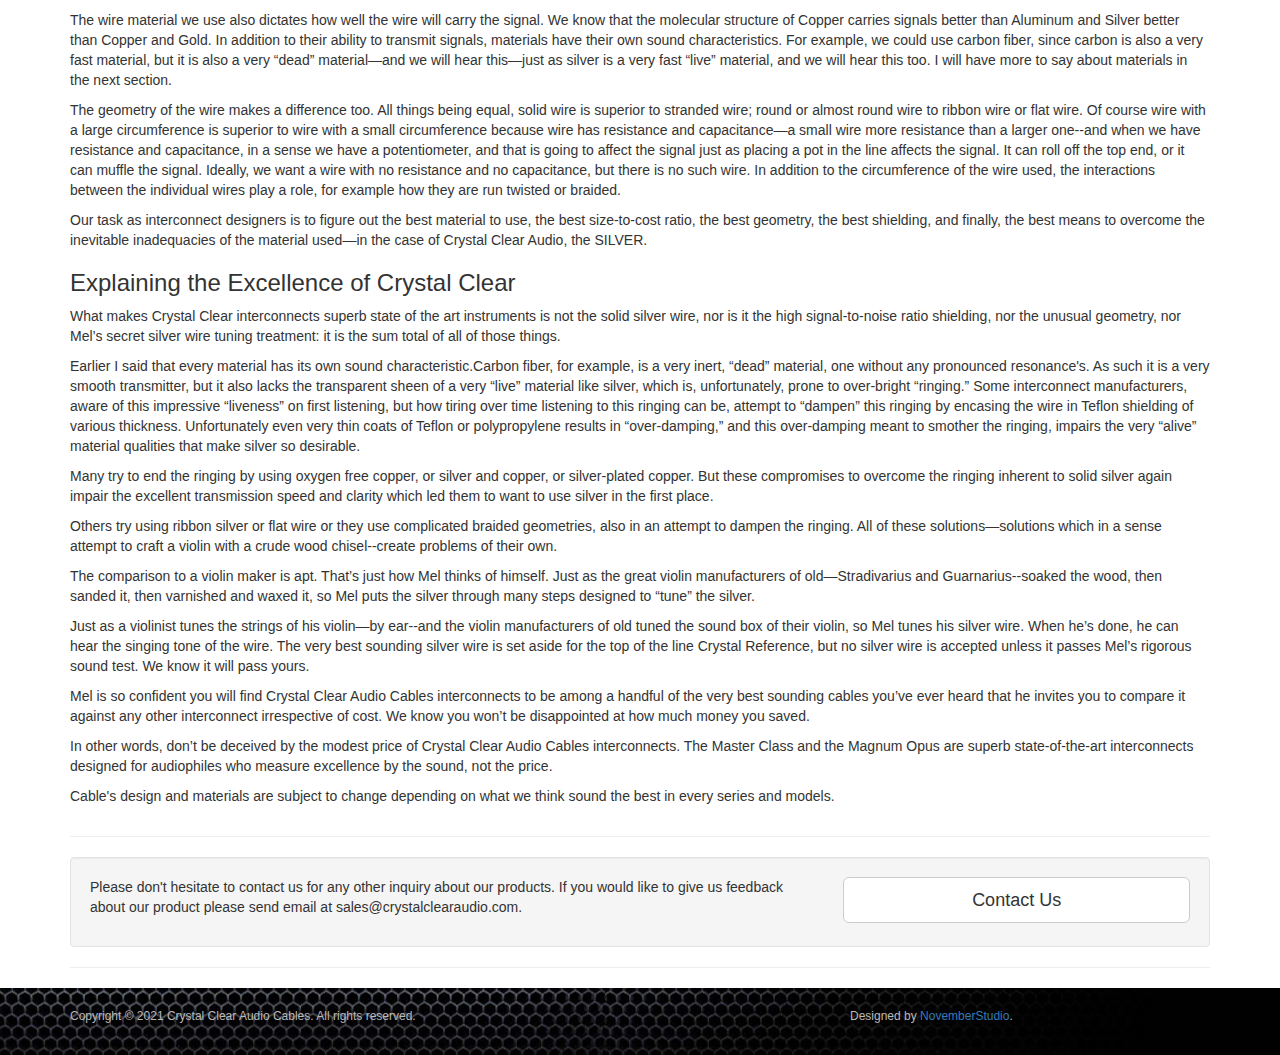
==== commit cdcb917a: "Update Copyright footer" ====
--- a/about-us/index.html
+++ b/about-us/index.html
@@ -134,7 +134,7 @@
                 <p>Cable's design and materials are subject to change depending on what we think sound the best in every series and models.</p>
         </div>
     </div>
-    
+
     <hr>
 
     <!-- Contact Us Section -->
@@ -144,7 +144,7 @@
                 <p>Please don't hesitate to contact us for any other inquiry about our products. If you would like to give us feedback about our product please send email at sales@crystalclearaudio.com.</p>
             </div>
             <div class="col-md-4">
-                <a class="btn btn-lg btn-default btn-block" href="#">Contact Us</a>
+                <a class="btn btn-lg btn-default btn-block" href="/contact">Contact Us</a>
             </div>
         </div>
     </div>
@@ -160,7 +160,7 @@
         <footer>
           <div class="row">
             <div class="col-lg-8">
-              <p>Copyright © 2016 Crystal Clear Audio Cables. All rights reserved.</p>
+              <p>Copyright © 2021 Crystal Clear Audio Cables. All rights reserved.</p>
             </div>
             <div class="col-lg-4">
               <p>Designed by <a href="http://www.novemberstudio.com/" title="NovemberStudio Web Design & Drupal Development">NovemberStudio</a>.</p>
